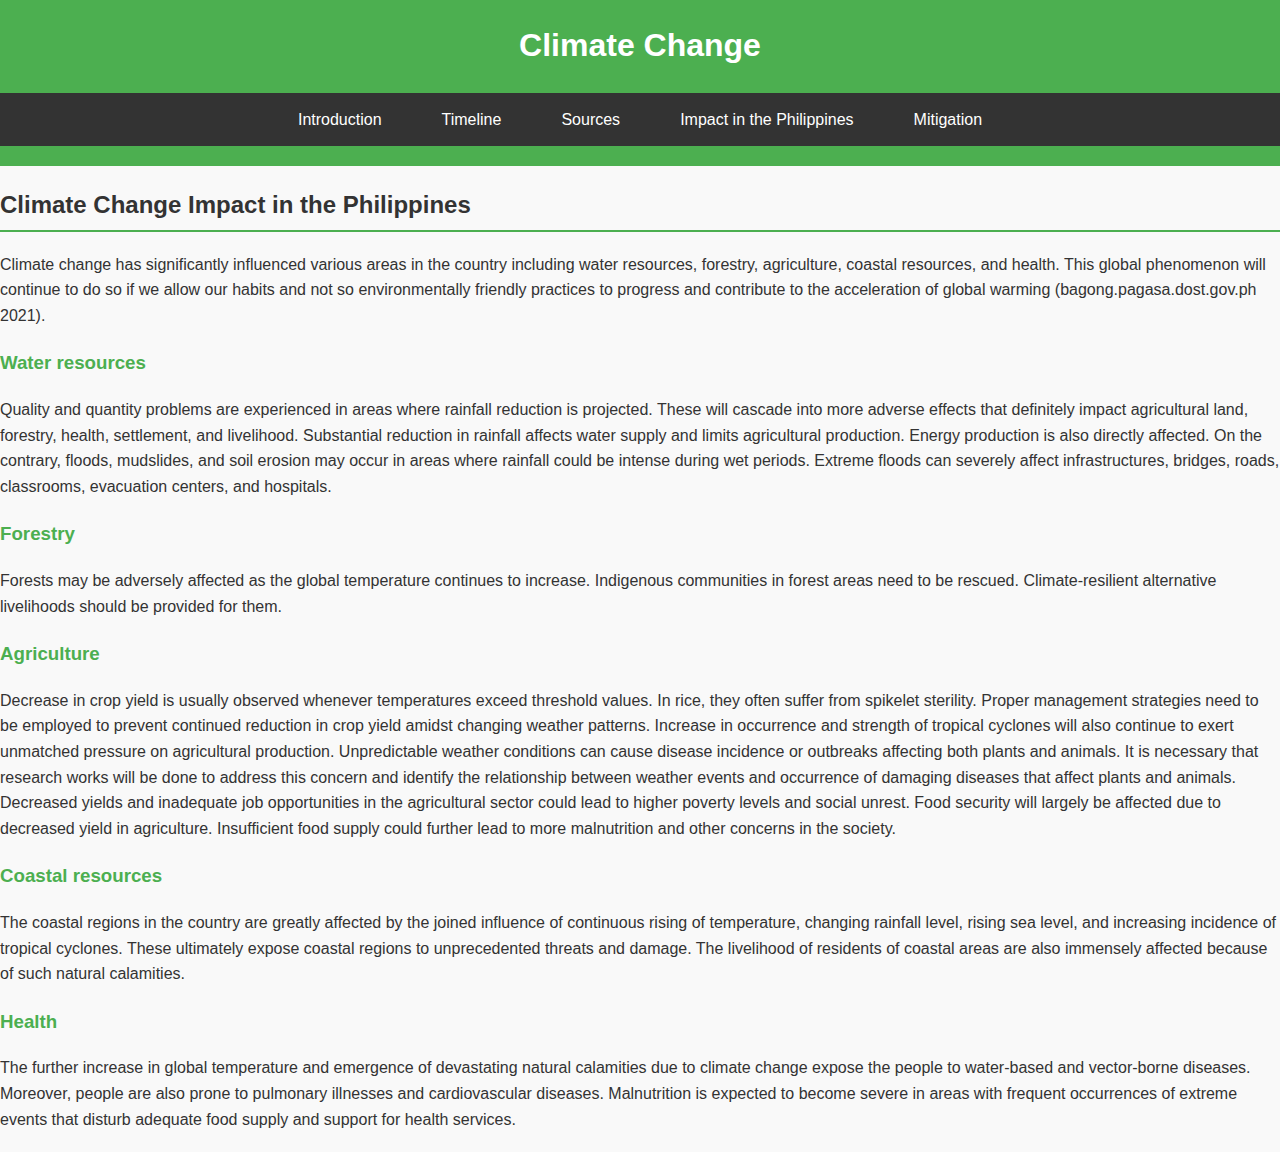
==== impact.html @ ea7d593d "8th c" ====
<!DOCTYPE html>
<html lang="en">
<head>
    <meta charset="UTF-8">
    <meta name="viewport" content="width=device-width, initial-scale=1.0">
    <title>Climate Change</title>
    <link rel="stylesheet" href="css/impact.css">
</head>
<body>
    <header>
        <h1>Climate Change</h1>
        <nav>
            <ul>
                <li><a href="index.html">Introduction</a></li>
                <li><a href="timeline.html">Timeline</a></li>
                <li><a href="sources.html">Sources</a></li>
                <li><a href="impact.html">Impact in the Philippines</a></li>
                <li><a href="miti.html">Mitigation</a></li>
            </ul>
        </nav>
    </header>
    <div class="section" id="impact-philippines">
        <h2>Climate Change Impact in the Philippines</h2>
        <p>Climate change has significantly influenced various areas in the country including water resources, forestry, agriculture, coastal resources, and health. This global phenomenon will continue to do so if we allow our habits and not so environmentally friendly practices to progress and contribute to the acceleration of global warming (bagong.pagasa.dost.gov.ph 2021).</p>
        
        <h3>Water resources</h3>
        <p>Quality and quantity problems are experienced in areas where rainfall reduction is projected. These will cascade into more adverse effects that definitely impact agricultural land, forestry, health, settlement, and livelihood. Substantial reduction in rainfall affects water supply and limits agricultural production. Energy production is also directly affected. On the contrary, floods, mudslides, and soil erosion may occur in areas where rainfall could be intense during wet periods. Extreme floods can severely affect infrastructures, bridges, roads, classrooms, evacuation centers, and hospitals.</p>
        
        <h3>Forestry</h3>
        <p>Forests may be adversely affected as the global temperature continues to increase. Indigenous communities in forest areas need to be rescued. Climate-resilient alternative livelihoods should be provided for them.</p>
        
        <h3>Agriculture</h3>
        <p>Decrease in crop yield is usually observed whenever temperatures exceed threshold values. In rice, they often suffer from spikelet sterility. Proper management strategies need to be employed to prevent continued reduction in crop yield amidst changing weather patterns. Increase in occurrence and strength of tropical cyclones will also continue to exert unmatched pressure on agricultural production. Unpredictable weather conditions can cause disease incidence or outbreaks affecting both plants and animals. It is necessary that research works will be done to address this concern and identify the relationship between weather events and occurrence of damaging diseases that affect plants and animals. Decreased yields and inadequate job opportunities in the agricultural sector could lead to higher poverty levels and social unrest. Food security will largely be affected due to decreased yield in agriculture. Insufficient food supply could further lead to more malnutrition and other concerns in the society.</p>
        
        <h3>Coastal resources</h3>
        <p>The coastal regions in the country are greatly affected by the joined influence of continuous rising of temperature, changing rainfall level, rising sea level, and increasing incidence of tropical cyclones. These ultimately expose coastal regions to unprecedented threats and damage. The livelihood of residents of coastal areas are also immensely affected because of such natural calamities.</p>
        
        <h3>Health</h3>
        <p>The further increase in global temperature and emergence of devastating natural calamities due to climate change expose the people to water-based and vector-borne diseases. Moreover, people are also prone to pulmonary illnesses and cardiovascular diseases. Malnutrition is expected to become severe in areas with frequent occurrences of extreme events that disturb adequate food supply and support for health services.</p>
    </div>
    </body>
---- css/impact.css ----
body {
    font-family: 'Arial', sans-serif;
    line-height: 1.6;
    margin: 0;
    padding: 0;
    background-color: #f9f9f9;
    color: #333;
}
header {
    background-color: #4CAF50;
    color: white;
    text-align: center;
    padding: 20px 0;
    margin-bottom: 20px;
}
nav {
    display: flex;
    justify-content: center;
    background-color: #333;
}
nav ul {
    list-style: none;
    padding: 0;
    margin: 0;
    display: flex;
}
nav ul li {
    margin: 0 10px;
}
nav ul li a {
    color: white;
    text-decoration: none;
    padding: 14px 20px;
    display: block;
    transition: background-color 0.3s ease;
}
nav ul li a:hover {
    background-color: #4CAF50;
    border-radius: 4px;
}
.container {
    max-width: 800px;
    margin: 20px auto;
    padding: 20px;
    background: white;
    box-shadow: 0 0 10px rgba(0, 0, 0, 0.1);
    border-radius: 8px;
}
h1 {
    margin-top: 0;
}
h2 {
    margin-top: 20px;
    border-bottom: 2px solid #4CAF50;
    padding-bottom: 5px;
}
h3 {
    color: #4CAF50;
    margin-top: 15px;
}
p, ul, ol {
    margin-bottom: 20px;
}
ul, ol {
    padding-left: 20px;
}
ul li, ol li {
    margin-bottom: 10px;
}
footer {
    text-align: center;
    padding: 20px 0;
    background-color: #4CAF50;
    color: white;
    margin-top: 20px;
}
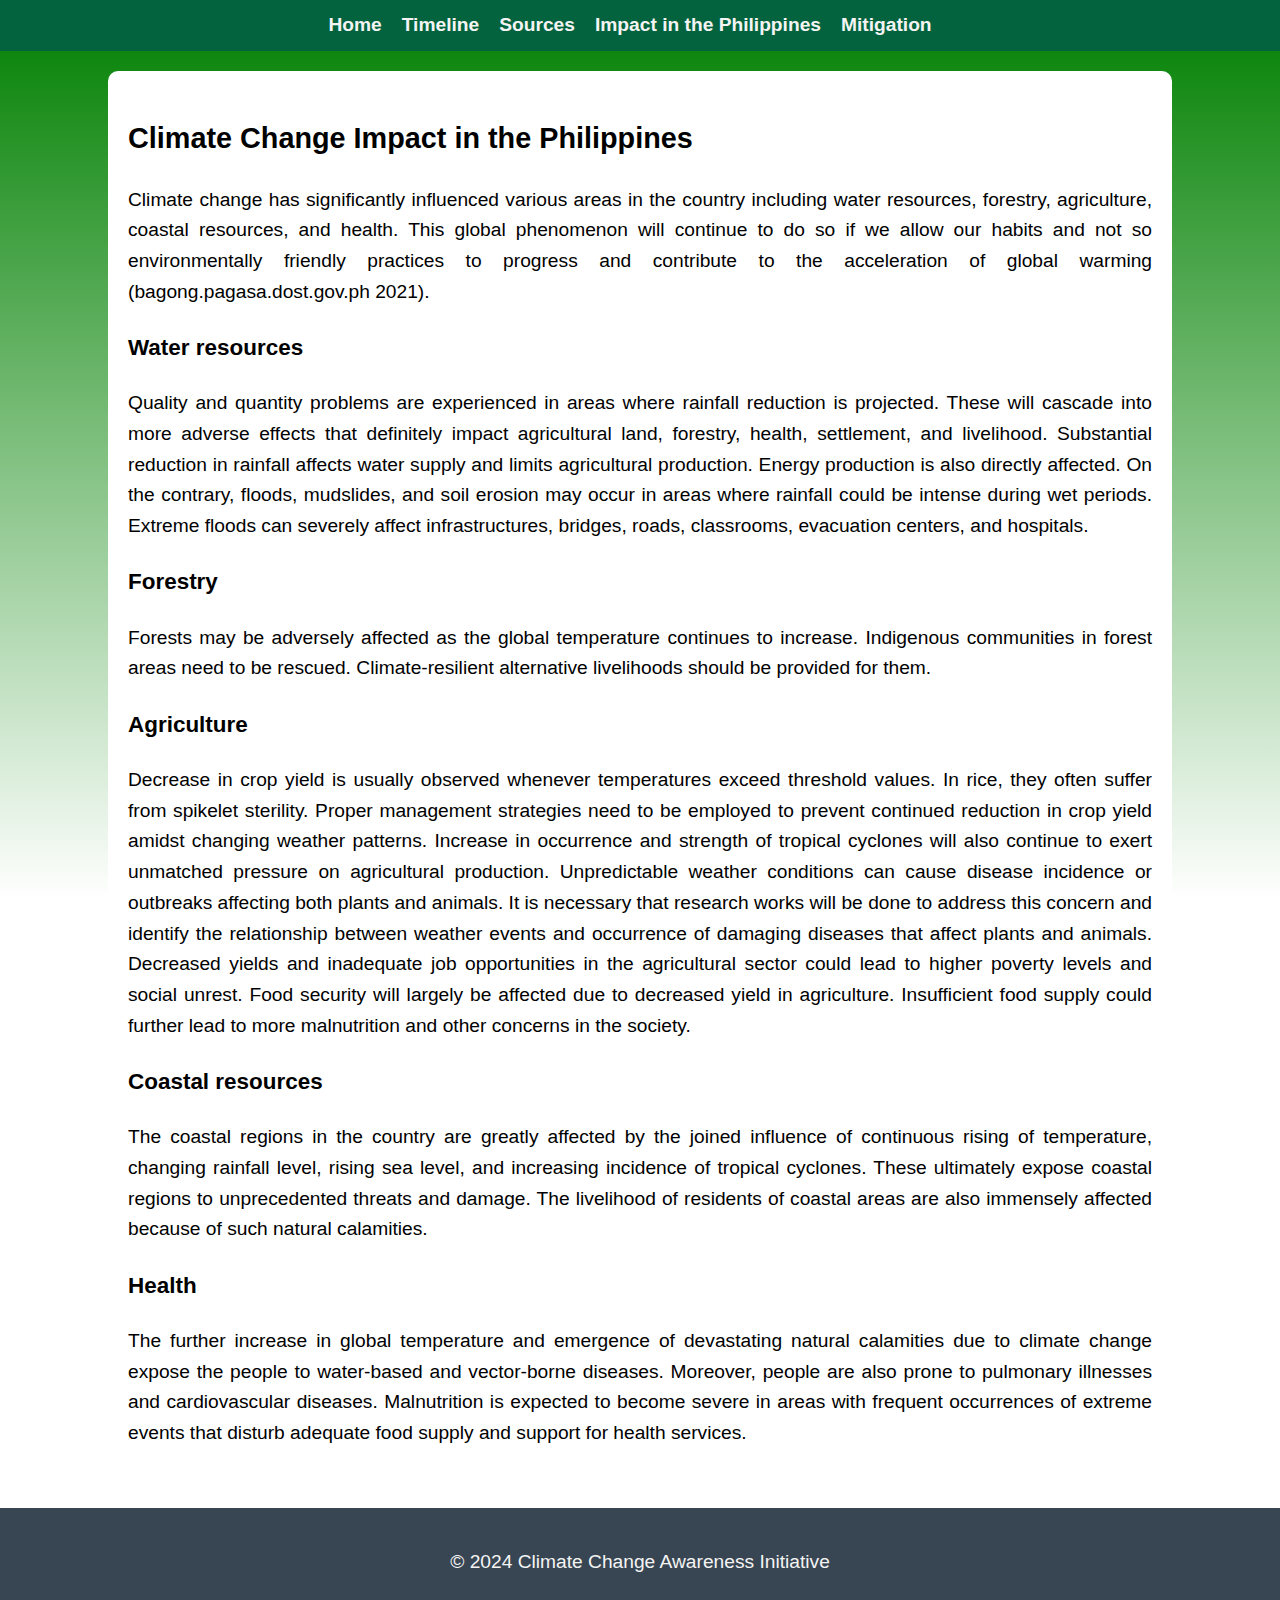
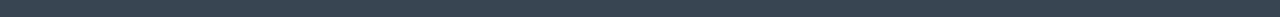
==== commit 336b17fb: "11 c22" ====
--- a/impact.html
+++ b/impact.html
@@ -4,14 +4,13 @@
     <meta charset="UTF-8">
     <meta name="viewport" content="width=device-width, initial-scale=1.0">
     <title>Climate Change</title>
-    <link rel="stylesheet" href="css/impact.css">
+    <link rel="stylesheet" href="css/index.css">
 </head>
 <body>
     <header>
-        <h1>Climate Change</h1>
         <nav>
             <ul>
-                <li><a href="index.html">Introduction</a></li>
+                <li><a href="index.html">Home</a></li>
                 <li><a href="timeline.html">Timeline</a></li>
                 <li><a href="sources.html">Sources</a></li>
                 <li><a href="impact.html">Impact in the Philippines</a></li>
@@ -37,5 +36,28 @@
         
         <h3>Health</h3>
         <p>The further increase in global temperature and emergence of devastating natural calamities due to climate change expose the people to water-based and vector-borne diseases. Moreover, people are also prone to pulmonary illnesses and cardiovascular diseases. Malnutrition is expected to become severe in areas with frequent occurrences of extreme events that disturb adequate food supply and support for health services.</p>
+        
     </div>
+    <div class="back-to-top" id="back-to-top">&#8679;
+        <script>      // Show or hide the back-to-top button
+            window.onscroll = function() {
+                var backToTop = document.getElementById('back-to-top');
+                if (document.body.scrollTop > 20 || document.documentElement.scrollTop > 20) {
+                    backToTop.style.display = 'block';
+                } else {
+                    backToTop.style.display = 'none';
+                }
+            };
+        
+            // Scroll to the top when the back-to-top button is clicked
+            document.getElementById('back-to-top').onclick = function() {
+                document.body.scrollTop = 0;
+                document.documentElement.scrollTop = 0;
+            };
+</script>      
+    </div>
+    <footer>
+        <p class="para">&copy; 2024 Climate Change Awareness Initiative</p>
+    </footer>
+    
     </body>--- a/css/index.css
+++ b/css/index.css
@@ -0,0 +1,100 @@
+body {
+    background: linear-gradient(to bottom, #008000, #ffffff); /* Green to white gradient */
+    background-size: cover;
+    background-attachment: fixed;
+    margin: 0;
+    font-family: Arial, sans-serif;
+    color: #000000;
+    font-size: 1.2em; /* Increase base font size */
+    line-height: 1.6; /* Increase line height for better readability */
+    display: flex;
+    flex-direction: column;
+    min-height: 100vh; /* Ensure the body takes up the full viewport height */
+}
+
+header {
+    background: rgb(2, 99, 62);
+    padding: 10px 0;
+    text-align: center;
+    position: sticky; /* Make the header sticky */
+    top: 0; /* Stick the header to the top */
+    z-index: 1000; /* Ensure the header stays above other content */
+}
+
+header h1 {
+    color: #f4f4f4;
+}
+
+nav ul {
+    list-style: none;
+    padding: 0;
+    margin: 0;
+    display: flex;
+    justify-content: center;
+    background-color: rgba(2, 99, 62);
+}
+
+nav ul li {
+    margin-right: 20px;
+}
+
+nav ul li a {
+    text-decoration: none;
+    color: #f4f4f4;
+    font-weight: bold;
+}
+
+.container  {
+    flex: 1; /* This makes the container take up the available space */
+    padding: 20px;
+    margin: 20px auto;
+    width: 80%;
+    border-radius: 10px;
+    background: white;
+}
+.section {
+    flex: 1; /* This makes the container take up the available space */
+    padding: 20px;
+    margin: 20px auto;
+    width: 80%;
+    border-radius: 10px;
+    background: white;
+}
+
+footer {
+    text-align: center;
+    padding: 10px 0;
+    background: rgba(34, 49, 63, 0.9);
+    color: #f4f4f4;
+    width: 100%;
+    bottom: 0;
+    position: relative; /* Changed to relative to avoid overlapping issues */
+}
+
+.back-to-top {
+    position: fixed;
+    bottom: 20px;
+    right: 20px;
+    background-color: #1abc9c;
+    color: white;
+    padding: 10px 15px;
+    border-radius: 5px;
+    text-align: center;
+    cursor: pointer;
+    display: none; /* Hidden by default */
+}
+
+.back-to-top:hover {
+    background-color: #16a085;
+}
+h1, h2, p, ul, ol {
+    text-align: justify; /* Justify text for better readability */
+}
+.para {
+    text-align: center;
+    padding: 10px 0;
+    color: #f4f4f4;
+    width: 100%;
+    bottom: 0;
+    position: relative; /* Changed to relative to avoid overlapping issues */
+}
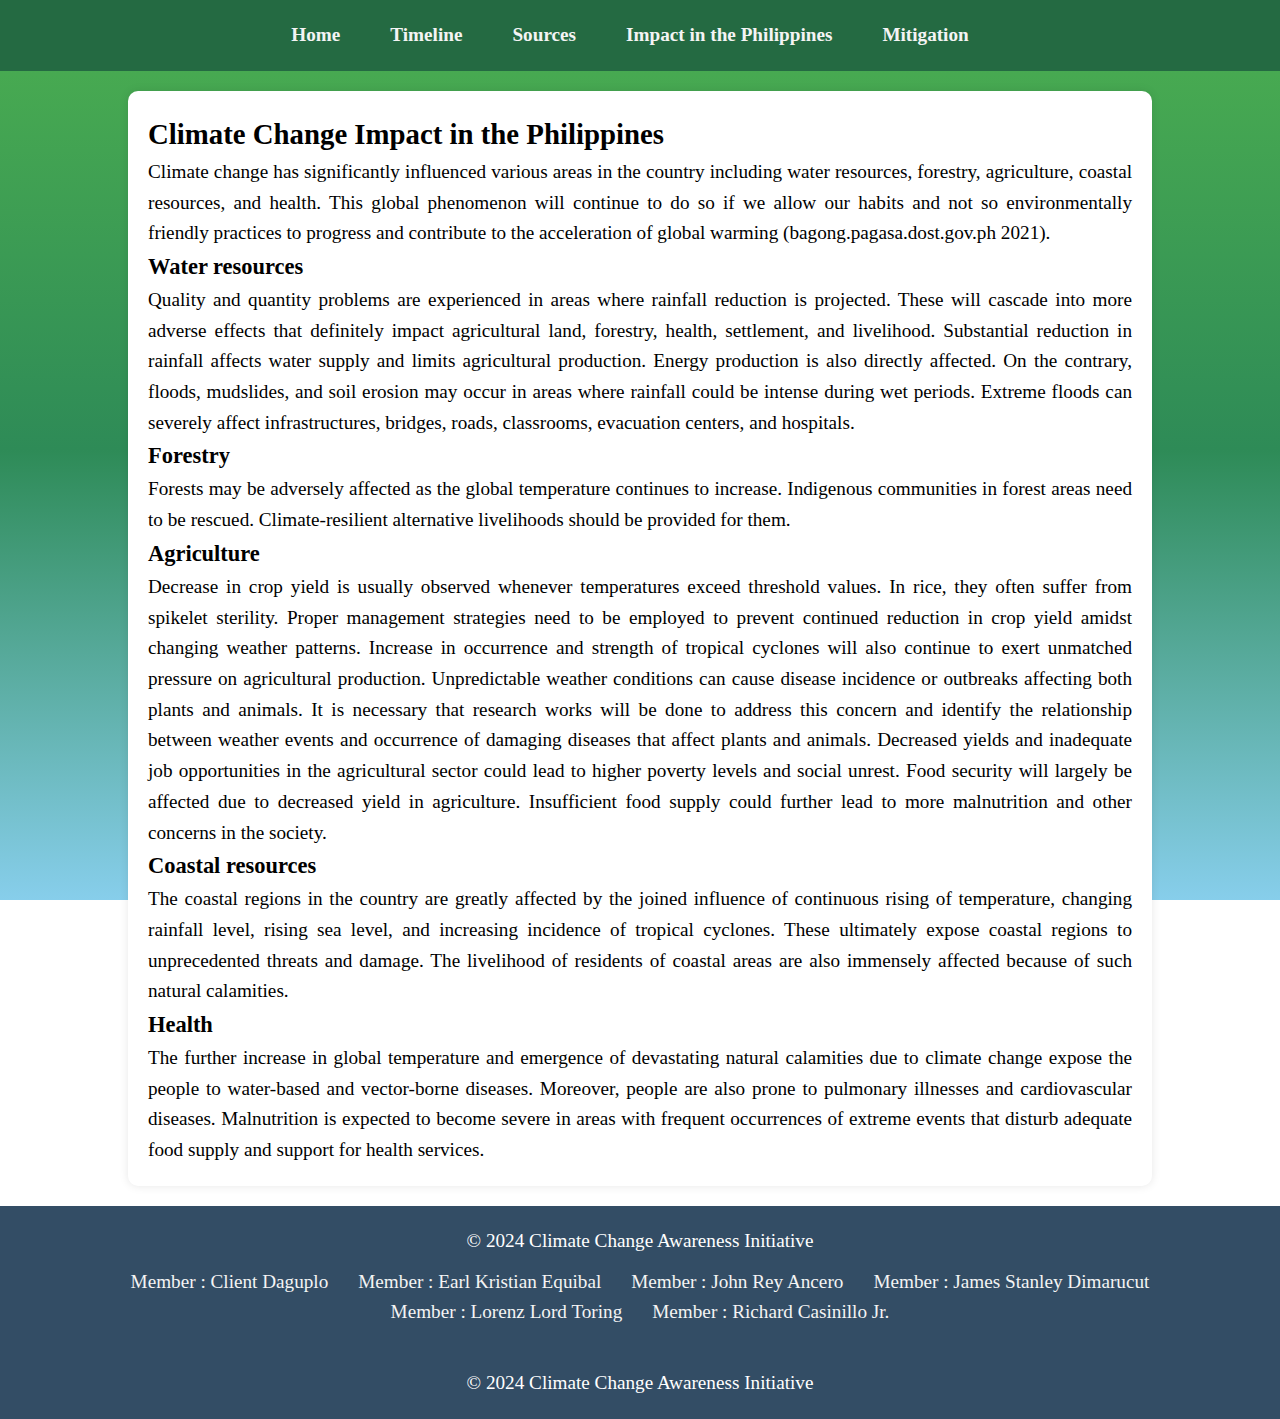
==== commit 55d3b796: "100 com" ====
--- a/impact.html
+++ b/impact.html
@@ -38,6 +38,17 @@
         <p>The further increase in global temperature and emergence of devastating natural calamities due to climate change expose the people to water-based and vector-borne diseases. Moreover, people are also prone to pulmonary illnesses and cardiovascular diseases. Malnutrition is expected to become severe in areas with frequent occurrences of extreme events that disturb adequate food supply and support for health services.</p>
         
     </div>
+    <footer>
+        <p class="para" style="margin: 0; color: #ffffff;">&copy; 2024 Climate Change Awareness Initiative</p>
+        <ul class="members" style="list-style: none; padding: 0; margin: 10px 0 0 0; display: flex; justify-content: center; flex-wrap: wrap;">
+            <li style="margin: 0 15px;">Member : Client Daguplo</li>
+            <li style="margin: 0 15px;">Member : Earl Kristian Equibal</li>
+            <li style="margin: 0 15px;">Member : John Rey Ancero</li>
+            <li style="margin: 0 15px;">Member : James Stanley Dimarucut</li>
+            <li style="margin: 0 15px;">Member : Lorenz Lord Toring</li>
+            <li style="margin: 0 15px;">Member : Richard Casinillo Jr.</li>
+        </ul>
+    </footer>
     <div class="back-to-top" id="back-to-top">&#8679;
         <script>      // Show or hide the back-to-top button
             window.onscroll = function() {
--- a/css/index.css
+++ b/css/index.css
@@ -1,28 +1,35 @@
+@import url('https://fonts.googleapis.com/css2?family=Poppins:wght@300;400;500&display=swap');
+* {
+  padding: 0;
+  margin: 0;
+  box-sizing: border-box;
+}
 body {
-    background: linear-gradient(to bottom, #008000, #ffffff); /* Green to white gradient */
+    background: linear-gradient(to bottom, #4CAF50, #2E8B57, #87CEEB);
     background-size: cover;
     background-attachment: fixed;
     margin: 0;
-    font-family: Arial, sans-serif;
     color: #000000;
-    font-size: 1.2em; /* Increase base font size */
-    line-height: 1.6; /* Increase line height for better readability */
+    font-size: 1.2em;
+    line-height: 1.6;
     display: flex;
     flex-direction: column;
-    min-height: 100vh; /* Ensure the body takes up the full viewport height */
+    min-height: 100vh;
 }
 
 header {
-    background: rgb(2, 99, 62);
+    background: #246a42;
     padding: 10px 0;
     text-align: center;
-    position: sticky; /* Make the header sticky */
-    top: 0; /* Stick the header to the top */
-    z-index: 1000; /* Ensure the header stays above other content */
-}
-
-header h1 {
-    color: #f4f4f4;
+    position: sticky;
+    top: 0;
+    z-index: 1000;
+}
+
+nav {
+    background-color: rgba(36, 106, 66, 0.6);
+    padding: 10px 0;
+    transition: padding 0.3s, background-color 0.3s;
 }
 
 nav ul {
@@ -31,7 +38,6 @@
     margin: 0;
     display: flex;
     justify-content: center;
-    background-color: rgba(2, 99, 62);
 }
 
 nav ul li {
@@ -42,33 +48,101 @@
     text-decoration: none;
     color: #f4f4f4;
     font-weight: bold;
-}
-
-.container  {
-    flex: 1; /* This makes the container take up the available space */
+    padding: 10px 15px;
+    border-radius: 20px;
+    transition: color 0.3s, background-color 0.3s, padding 0.3s, border-radius 0.3s;
+}
+
+nav ul li a:hover {
+    color: #0adeb4;
+    background-color: rgba(8, 255, 144, 0.1);
+    padding: 15px 20px;
+    border-radius: 25px;
+}
+
+nav:hover {
+    background-color: rgba(36, 106, 66, 0.8);
+    padding: 20px 0;
+}
+
+.hero {
+    height: 100vh;
+    display: flex;
+    align-items: center;
+    justify-content: center;
+    color: #eeeeee;
+    text-align: center;
+}
+.hero h1 {
+    font-size: 3em;
+    margin-bottom: 20px;
+}
+.hero button {
+    padding: 10px 20px;
+    font-size: 1.2em;
+    background-color: rgba(3, 8, 14, 0.486);
+    border: none;
+    cursor: pointer;
+    transition: background-color 0.3s;
+}
+.hero button:hover {
+    background-color: rgba(0, 0, 0, 0.7);
+}
+
+.container {
+    flex: 1;
+    padding: 20px;
+    margin: 20px auto;
+    width: 80%;
+    border-radius: 10px;
+    background: rgb(219, 249, 244);
+    box-shadow: 0 0 10px rgba(0, 0, 0, 0.1);
+    border: 5px solid #18eb9a;
+}
+
+.section {
+    flex: 1;
     padding: 20px;
     margin: 20px auto;
     width: 80%;
     border-radius: 10px;
     background: white;
-}
-.section {
-    flex: 1; /* This makes the container take up the available space */
-    padding: 20px;
-    margin: 20px auto;
-    width: 80%;
-    border-radius: 10px;
-    background: white;
+    box-shadow: 0 0 10px rgba(0, 0, 0, 0.1);
+}
+
+.section img {
+    max-width: 100%;
+    height: auto;
+    display: block;
+    margin: 0 auto 20px;
 }
 
 footer {
     text-align: center;
-    padding: 10px 0;
-    background: rgba(34, 49, 63, 0.9);
+    padding: 20px 0;
+    background: rgb(51, 77, 101);
     color: #f4f4f4;
     width: 100%;
-    bottom: 0;
-    position: relative; /* Changed to relative to avoid overlapping issues */
+    position: relative;
+}
+
+footer .para {
+    margin: 0;
+    color: #ffffff;
+    text-align: center;
+}
+
+footer .members {
+    list-style: none;
+    padding: 0;
+    margin: 10px 0 0 0;
+    display: flex;
+    justify-content: center;
+    flex-wrap: wrap;
+}
+
+footer .members li {
+    margin: 0 15px;
 }
 
 .back-to-top {
@@ -81,20 +155,66 @@
     border-radius: 5px;
     text-align: center;
     cursor: pointer;
-    display: none; /* Hidden by default */
+    display: none;
 }
 
 .back-to-top:hover {
-    background-color: #16a085;
-}
+    background-color: #eeeeee;
+}
+
 h1, h2, p, ul, ol {
-    text-align: justify; /* Justify text for better readability */
-}
-.para {
-    text-align: center;
-    padding: 10px 0;
-    color: #f4f4f4;
-    width: 100%;
-    bottom: 0;
-    position: relative; /* Changed to relative to avoid overlapping issues */
-}
+    text-align: justify;
+}
+.content-box {
+    background-color: rgb(1, 17, 32);
+    padding: 20px;
+    border-radius: 10px;
+}
+.content-box h1 {
+    font-size: 3em;
+    margin-bottom: 20px;
+}
+.content-box button {
+    padding: 10px 20px;
+    font-size: 1.2em;
+    background-color: rgba(3, 8, 14, 0.486);
+    color: #eeeeee;
+    border: none;
+    cursor: pointer;
+    transition: background-color 0.3s;
+    border-radius: 5px;
+}
+.content-box button:hover {
+    background-color: rgba(0, 0, 0, 0.7);
+}
+#timeline {
+    max-width: 800px;
+    margin: auto;
+}
+.event {
+    margin-bottom: 20px;
+}
+#timeline .event img {
+    max-width: 100%;
+    height: auto;
+    display: block;
+    margin: 10px 0;
+    width: 600px; /* Adjust the width as needed */
+    height: auto; /* Adjust the height automatically to maintain aspect ratio */
+}
+
+#sources {
+    max-width: 800px;
+    margin: auto;
+}
+.event {
+    margin-bottom: 20px;
+}
+#sources .event img {
+    max-width: 100%;
+    height: auto;
+    display: block;
+    margin: 10px 0;
+    width: 600px; /* Adjust the width as needed */
+    height: auto; /* Adjust the height automatically to maintain aspect ratio */
+}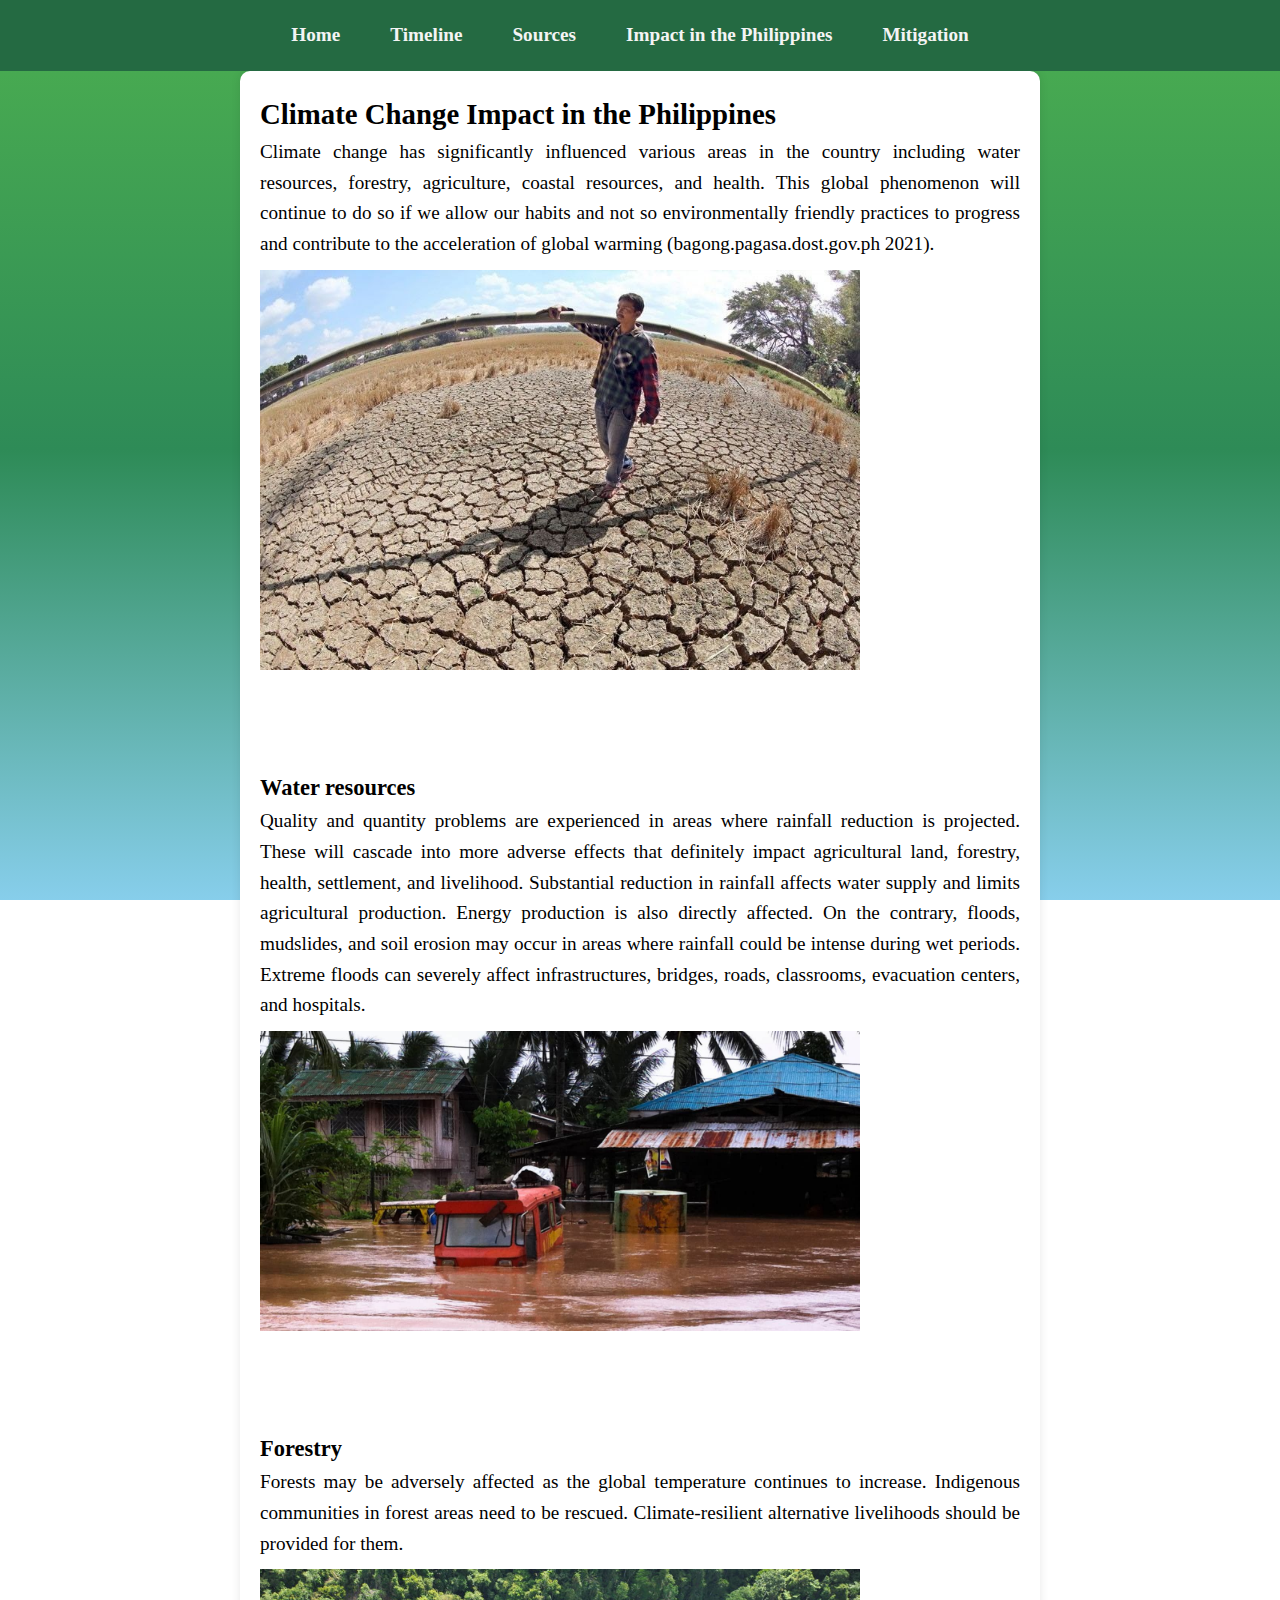
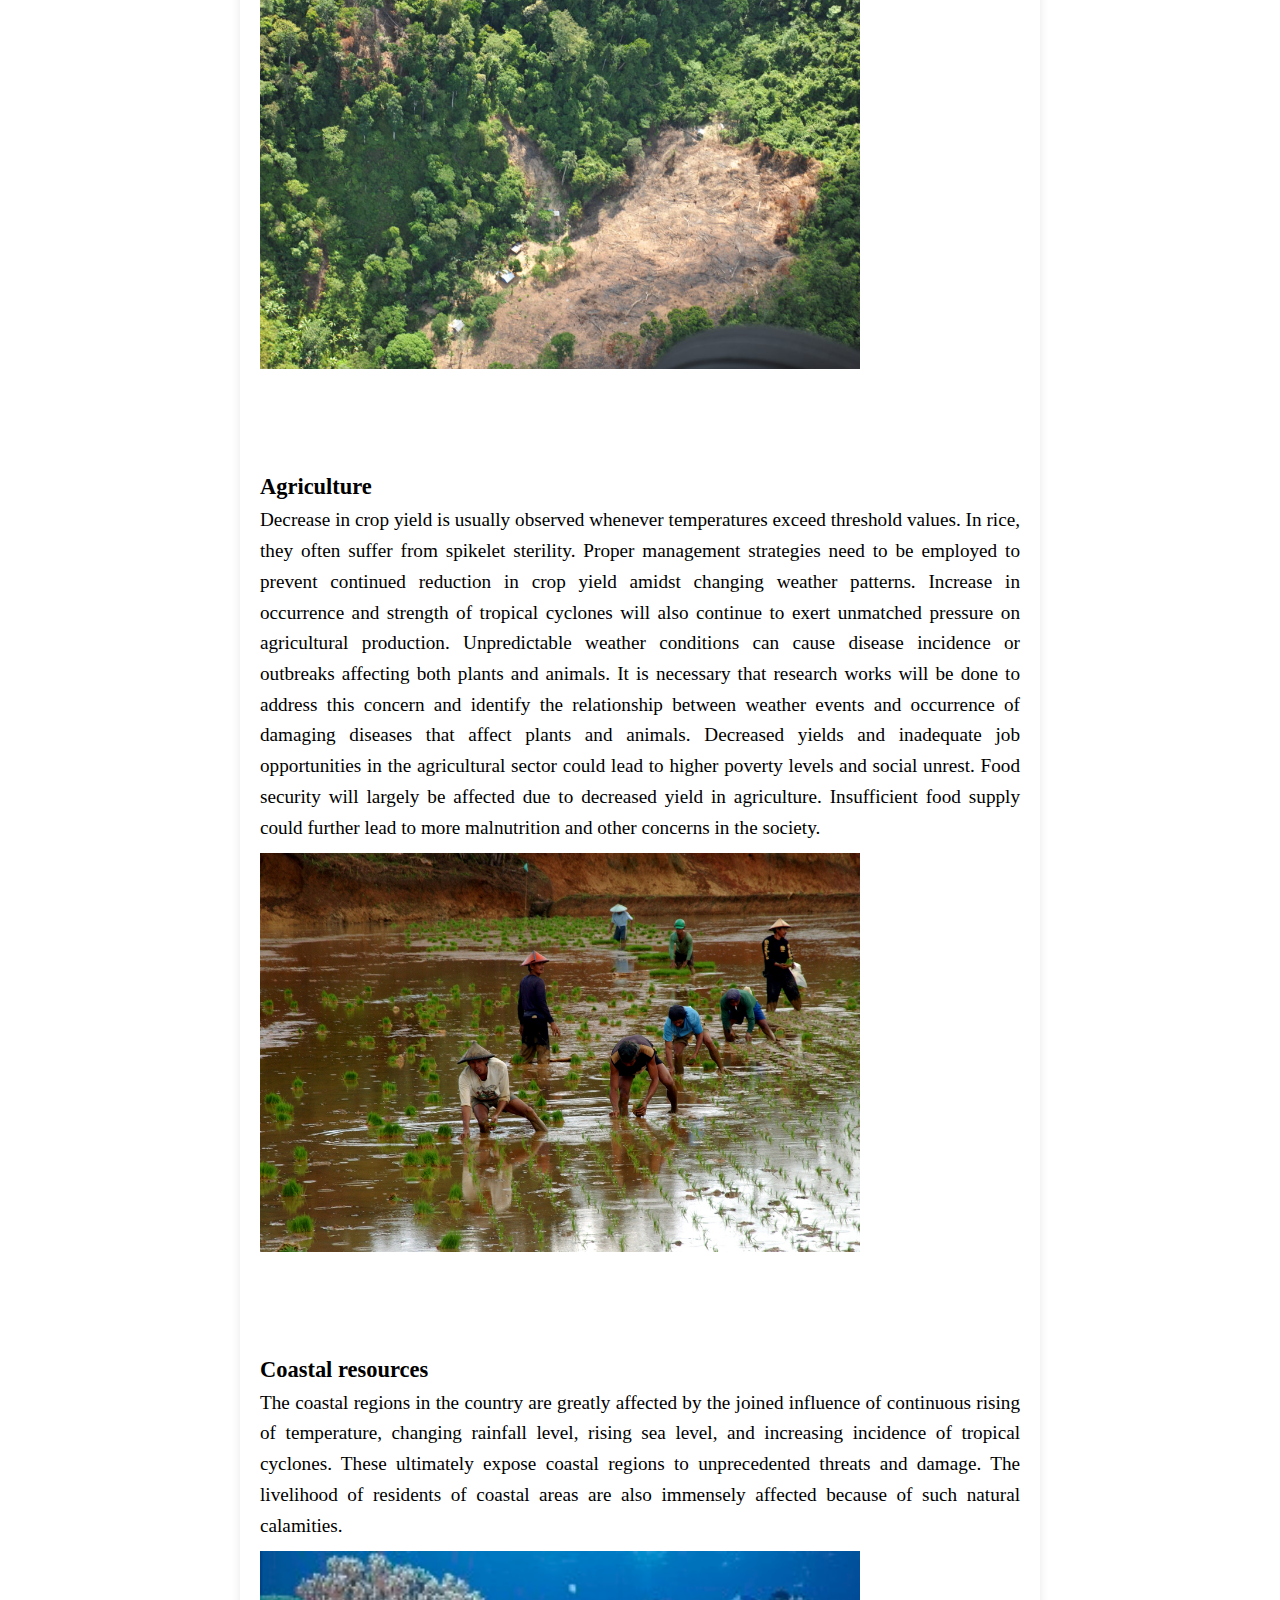
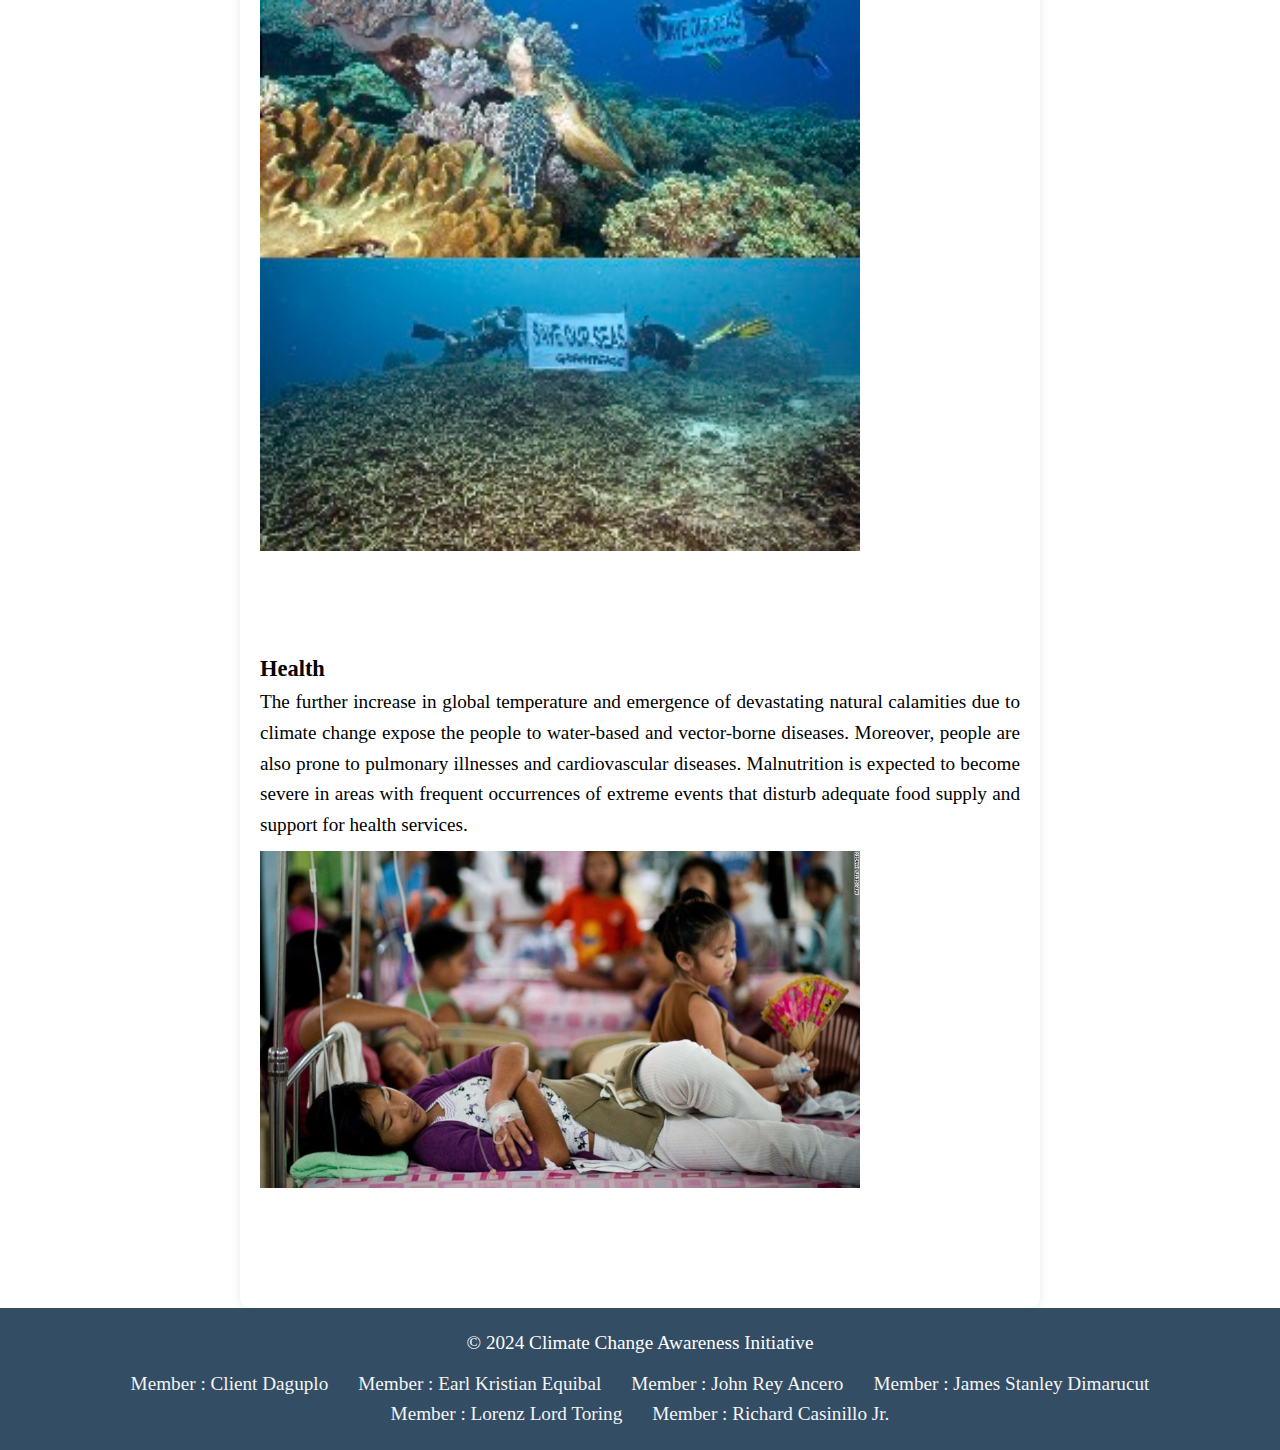
==== commit f652a15a: "100 comiits" ====
--- a/impact.html
+++ b/impact.html
@@ -18,37 +18,39 @@
             </ul>
         </nav>
     </header>
-    <div class="section" id="impact-philippines">
+    <div class="section" id="impact">
+        <div class="event">
         <h2>Climate Change Impact in the Philippines</h2>
         <p>Climate change has significantly influenced various areas in the country including water resources, forestry, agriculture, coastal resources, and health. This global phenomenon will continue to do so if we allow our habits and not so environmentally friendly practices to progress and contribute to the acceleration of global warming (bagong.pagasa.dost.gov.ph 2021).</p>
-        
+        <img src="images/clim.jpg" alt="Primary Sources">
+    </div>
+        <div class="event">
         <h3>Water resources</h3>
         <p>Quality and quantity problems are experienced in areas where rainfall reduction is projected. These will cascade into more adverse effects that definitely impact agricultural land, forestry, health, settlement, and livelihood. Substantial reduction in rainfall affects water supply and limits agricultural production. Energy production is also directly affected. On the contrary, floods, mudslides, and soil erosion may occur in areas where rainfall could be intense during wet periods. Extreme floods can severely affect infrastructures, bridges, roads, classrooms, evacuation centers, and hospitals.</p>
-        
+        <img src="images/water.jpg" alt="Primary Sources">
+    </div>
+    <div class="event">
         <h3>Forestry</h3>
         <p>Forests may be adversely affected as the global temperature continues to increase. Indigenous communities in forest areas need to be rescued. Climate-resilient alternative livelihoods should be provided for them.</p>
-        
+        <img src="images/fore.jpg" alt="Primary Sources">
+    </div>
+    <div class="event">
         <h3>Agriculture</h3>
         <p>Decrease in crop yield is usually observed whenever temperatures exceed threshold values. In rice, they often suffer from spikelet sterility. Proper management strategies need to be employed to prevent continued reduction in crop yield amidst changing weather patterns. Increase in occurrence and strength of tropical cyclones will also continue to exert unmatched pressure on agricultural production. Unpredictable weather conditions can cause disease incidence or outbreaks affecting both plants and animals. It is necessary that research works will be done to address this concern and identify the relationship between weather events and occurrence of damaging diseases that affect plants and animals. Decreased yields and inadequate job opportunities in the agricultural sector could lead to higher poverty levels and social unrest. Food security will largely be affected due to decreased yield in agriculture. Insufficient food supply could further lead to more malnutrition and other concerns in the society.</p>
-        
+        <img src="images/agruu.jpg" alt="Primary Sources">
+    </div>
+    <div class="event">
         <h3>Coastal resources</h3>
         <p>The coastal regions in the country are greatly affected by the joined influence of continuous rising of temperature, changing rainfall level, rising sea level, and increasing incidence of tropical cyclones. These ultimately expose coastal regions to unprecedented threats and damage. The livelihood of residents of coastal areas are also immensely affected because of such natural calamities.</p>
-        
+        <img src="images/coastal.jpg" alt="Primary Sources">
+    </div>
+    <div class="event">
         <h3>Health</h3>
         <p>The further increase in global temperature and emergence of devastating natural calamities due to climate change expose the people to water-based and vector-borne diseases. Moreover, people are also prone to pulmonary illnesses and cardiovascular diseases. Malnutrition is expected to become severe in areas with frequent occurrences of extreme events that disturb adequate food supply and support for health services.</p>
-        
+        <img src="images/helath.jpg" alt="Primary Sources">
     </div>
-    <footer>
-        <p class="para" style="margin: 0; color: #ffffff;">&copy; 2024 Climate Change Awareness Initiative</p>
-        <ul class="members" style="list-style: none; padding: 0; margin: 10px 0 0 0; display: flex; justify-content: center; flex-wrap: wrap;">
-            <li style="margin: 0 15px;">Member : Client Daguplo</li>
-            <li style="margin: 0 15px;">Member : Earl Kristian Equibal</li>
-            <li style="margin: 0 15px;">Member : John Rey Ancero</li>
-            <li style="margin: 0 15px;">Member : James Stanley Dimarucut</li>
-            <li style="margin: 0 15px;">Member : Lorenz Lord Toring</li>
-            <li style="margin: 0 15px;">Member : Richard Casinillo Jr.</li>
-        </ul>
-    </footer>
+    </div>
+    
     <div class="back-to-top" id="back-to-top">&#8679;
         <script>      // Show or hide the back-to-top button
             window.onscroll = function() {
@@ -68,7 +70,15 @@
 </script>      
     </div>
     <footer>
-        <p class="para">&copy; 2024 Climate Change Awareness Initiative</p>
+        <p class="para" style="margin: 0; color: #ffffff;">&copy; 2024 Climate Change Awareness Initiative</p>
+        <ul class="members" style="list-style: none; padding: 0; margin: 10px 0 0 0; display: flex; justify-content: center; flex-wrap: wrap;">
+            <li style="margin: 0 15px;">Member : Client Daguplo</li>
+            <li style="margin: 0 15px;">Member : Earl Kristian Equibal</li>
+            <li style="margin: 0 15px;">Member : John Rey Ancero</li>
+            <li style="margin: 0 15px;">Member : James Stanley Dimarucut</li>
+            <li style="margin: 0 15px;">Member : Lorenz Lord Toring</li>
+            <li style="margin: 0 15px;">Member : Richard Casinillo Jr.</li>
+        </ul>
     </footer>
     
     </body>--- a/css/index.css
+++ b/css/index.css
@@ -149,7 +149,7 @@
     position: fixed;
     bottom: 20px;
     right: 20px;
-    background-color: #1abc9c;
+    background-color: #072ac5;
     color: white;
     padding: 10px 15px;
     border-radius: 5px;
@@ -192,7 +192,7 @@
     margin: auto;
 }
 .event {
-    margin-bottom: 20px;
+    margin-bottom: 100px;
 }
 #timeline .event img {
     max-width: 100%;
@@ -208,7 +208,7 @@
     margin: auto;
 }
 .event {
-    margin-bottom: 20px;
+    margin-bottom: 100px;
 }
 #sources .event img {
     max-width: 100%;
@@ -217,4 +217,36 @@
     margin: 10px 0;
     width: 600px; /* Adjust the width as needed */
     height: auto; /* Adjust the height automatically to maintain aspect ratio */
+}
+
+#impact {
+    max-width: 800px;
+    margin: auto;
+}
+.event {
+    margin-bottom: 100px;
+}
+#impact .event img {
+    max-width: 100%;
+    height: auto;
+    display: block;
+    margin: 10px 0;
+    width: 600px; /* Adjust the width as needed */
+    height: auto; /* Adjust the height automatically to maintain aspect ratio */
+}
+
+#mitigation {
+    max-width: 800px;
+    margin: auto;
+}
+.event {
+    margin-bottom: 100px;
+}
+#mitigation .event img {
+    max-width: 100%;
+    height: auto;
+    display: block;
+    margin: 10px 0;
+    width: 600px; /* Adjust the width as needed */
+    height: auto; /* Adjust the height automatically to maintain aspect ratio */
 }